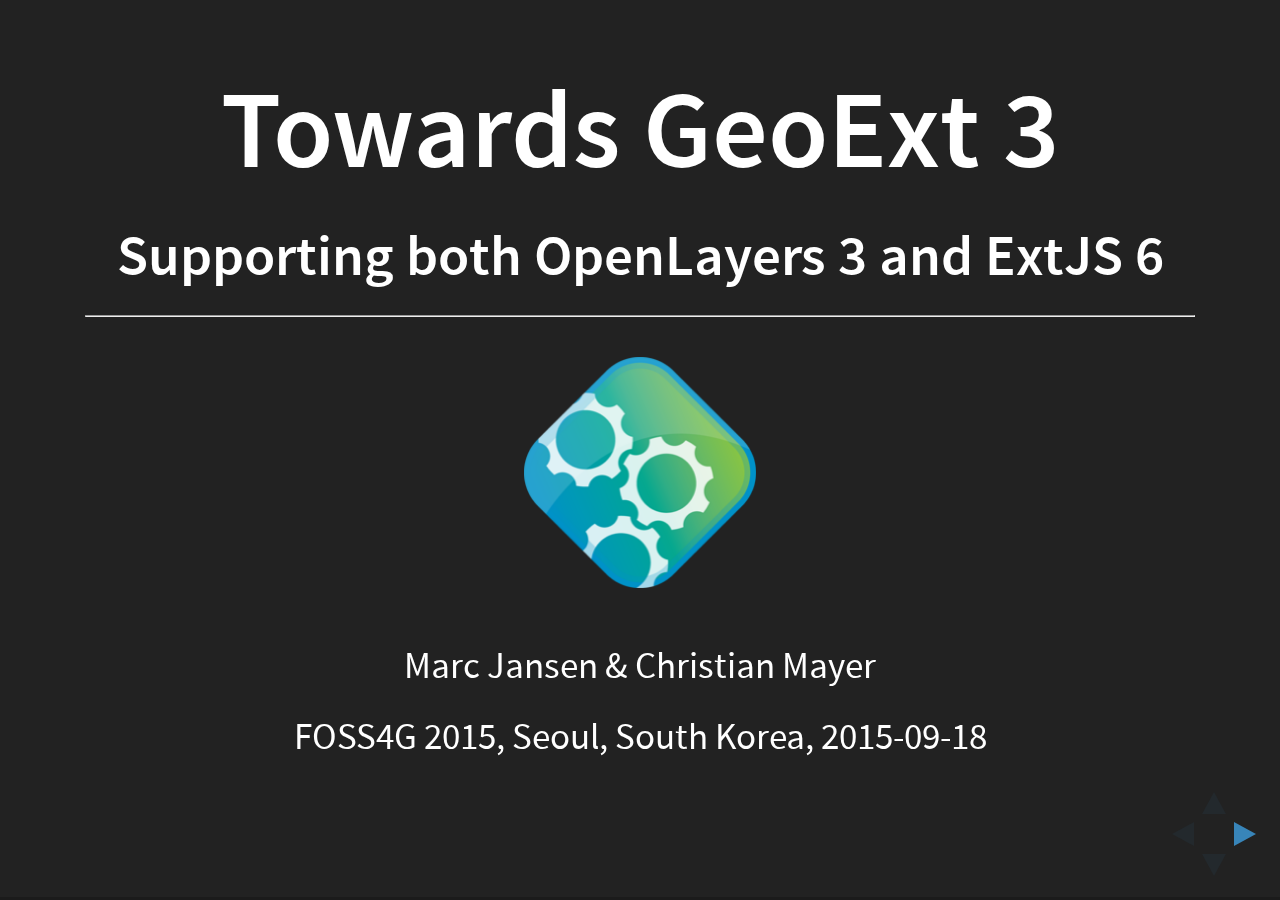
==== Towards-GeoExt-3-Supporting-both-OpenLayers-3-and-ExtJS-6.html @ 8aa74694 "Add major improvements for GeoExt versions" ====
<!doctype html>
<html lang="en">

<head>
	<meta charset="utf-8">

	<title>Towards GeoExt 3 &mdash; Supporting both OpenLayers 3 and ExtJS 6 by M. Jansen &amp; C. Mayer (FOSS4G 2015 Seoul, South Korea)</title>

	<meta name="description" content="Slides of the talk 'Towards GeoExt 3 &mdash; Supporting both OpenLayers 3 and ExtJS 6' from FOSS4G 2015 Seoul, South Korea">
	<meta name="author" content="Marc Jansen">
	<meta name="author" content="Christian Mayer">

	<meta name="apple-mobile-web-app-capable" content="yes" />
	<meta name="apple-mobile-web-app-status-bar-style" content="black-translucent" />

	<meta name="viewport" content="width=device-width, initial-scale=1.0, maximum-scale=1.0, user-scalable=no, minimal-ui">

	<link rel="stylesheet" href="./reveal.js-3.1.0/css/reveal.css">
	<link rel="stylesheet" href="./reveal.js-3.1.0/css/theme/black.css" id="theme">

	<!-- Code syntax highlighting -->
	<link rel="stylesheet" href="./reveal.js-3.1.0/lib/css/zenburn.css">

	<!-- Printing and PDF exports -->
	<script>
	var link = document.createElement( 'link' );
	link.rel = 'stylesheet';
	link.type = 'text/css';
	link.href = window.location.search.match( /print-pdf/gi ) ? './reveal.js-3.1.0/css/print/pdf.css' : './reveal.js-3.1.0/css/print/paper.css';
	document.getElementsByTagName( 'head' )[0].appendChild( link );
	</script>

	<!--[if lt IE 9]>
	<script src="lib/js/html5shiv.js"></script>
	<![endif]-->
	<link rel="stylesheet" href="./resources/custom.css">
</head>

<body>

	<div class="reveal">

		<!-- Any section element inside of this container is displayed as a slide -->
		<div class="slides">
			<section>
				<h1 class="force-natural-case">Towards GeoExt 3</h1>
				<h3 class="force-natural-case">Supporting both OpenLayers 3 and ExtJS 6</h3>
				<hr />
				<img src="./resources/img/gx-logo-plain.png" class="plain" width=200/>
				<p class="small">Marc Jansen &amp; Christian Mayer</p>
				<p class="small">FOSS4G 2015, Seoul, South Korea, 2015-09-18</p>
			</section>

			<section>
				<h2>Outline</h2>
				<ul>
					<li>Intro &amp; Meta</li>
					<li>A short history of GeoExt</li>
					<li>GeoExt 3
						<ul>
							<li>Objectives</li>
							<li>State</li>
							<li>Examples</li>
							<li>Major changes</li>
						</ul>
					</li>
					<li>Outlook</li>
				</ul>
			</section>

			<section id="author-marc-jansen" class="author">
				<h2>Marc Jansen</h2>
				<img src="./resources/img/mj.jpg">
				<img src="./resources/img/openlayers_de_1ed.png" class="plain" style="width: 15%">
				<ul>
					<li>Since 2007 developer &amp, project leader @ terrestris</li>
					<li>Coredeveloper &amp; member of PSC GeoExt</li>
					<li>Coredeveloper  OpenLayers</li>
					<li>Author of a the German "OpenLayers" book</li>
					<li>OSGeo Foundation Charter Member</li>
					<li>♥ OpenSource &amp; GIS / Spatial</li>
				</ul>
			</section>

			<section id="about-company-terrestris">
				<div class="print-wrap" style="height: 500px;">
					<h2 class="force-natural-case">terrestris</h2>
					<div class="split-info">
						<div class="part">
							<img src="./resources/img/terrestris-logo.png" class="plain contrast" width="192"/>
							<br /><br />
							<a class="github" href="https://github.com/terrestris/">@terrestris</a><br />
							<a class="twitter" href="https://twitter.com/terrestrisde/">@terrestrisde</a>
						</div>
						<div class="part">
							<div class="enumeration">
								<ul>
									<li><a href="http://www.terrestris.de/">terrestris.de</a></li>
                                    <li>OpenSource GIS from Bonn, Germany</li>
                                    <li>Development, Projects &amp; Support/Teaching</li>
                                    <li>Consulting, Planning, Implementation &amp; Maintenance</li>
								</ul>
							</div>
						</div>
					</div>
				</div>
			</section>

			<section id="author-christian-mayer" class="author">
				<h2>Christian Mayer</h2>
				<img src="./resources/img/cm.jpg">
				<ul>
					<li>Software developer &amp; architect</li>
					<li>Especially GIS / SDI</li>
					<li>Founder of meggsimum</li>
					<li>Coredeveloper &amp; member of PSC GeoExt</li>
					<li>OSGeo Foundation Charter Member</li>
					<li>Speaker at nat. &amp; intern. conferences</li>
					<li>♥ OpenSource &amp; GIS / Spatial</li>
				</ul>
			<!--
				<div style="width: 30%">
					<img class="plain contrast" alt="meggsimum.de Logo" src="./resources/img/logo-meggsimumde.jpg" style="clear: right;float: left; width: 100%">
				</div>
			-->
			</section>

			<section id="about-company-meggsimum">
				<div class="print-wrap" style="height: 500px;">
					<h2>meggsimum</h2>
					<div class="split-info">
						<div class="part">
							<img src="./resources/img/meggsimum-logo.png" class="plain contrast" width="192"/>
							<br /><br />
							<a class="github" href="https://github.com/chrismayer/">@chrismayer</a><br />
							<a class="twitter" href="https://twitter.com/meggsimum/">@meggsimum</a>
						</div>
						<div class="part">
							<div class="enumeration">
								<ul>
									<li><a href="http://meggsimum.de/">meggsimum.de</a></li>
									<li>Based in Germany</li>
									<li>Services around GIS</li>
									<li>Webmapping Solutions</li>
									<li>Software Planning and Development</li>
									<li>Consulting and Trainings</li>
								</ul>
							</div>
						</div>
					</div>
				</div>
			</section>

<!-- https://twitter.com/bitovi/status/631050069903601664 HOT tweet! -->


			<section id="about-geoext" class="">
				<h2>GeoExt</h2>
				<ul>
					<li>JavaScript framework for sophisticated WebGIS</li>
					<li>Based on OpenLayers and ExtJS</li>
					<li>Extends ExtJS by spatial components</li>
					<li>Rich webmapping interfaces</li>
					<li>&copy; OSGeo</li>
					<li><a href="https://github.com/geoext/geoext/commit/e345b6b4c6f78dc1da27de67672ca425f3074f74" target="_blank">First commit</a> on Mar 25, 2009</li>
				</ul>
			</section>

			<section id="geoext-1.0.x" class="">
				<h2>GeoExt 1.x</h2>
				<ul>
					<li>Based on </li>
					<ul>
						<li>ExtJS 3.x</li>
						<li>OpenLayers 2.x</li>
					</ul>
					<li><a href="http://geoext.org/">geoext.org</a></li>
					<img src="resources/img/geoext-1.png" alt="GeoExt v1.x app screenshot" />
				</ul>
			</section>

			<section id="geoext-2.0.x" class="">
				<h2>GeoExt 2.0.x</h2>
				<ul>
					<li>Based on </li>
					<ul>
						<li>ExtJS 4.x</li>
						<li>OpenLayers 2.x</li>
					</ul>
					<li><a href="https://geoext.github.io/geoext2/">geoext.github.io/geoext2</a></li>
					<img src="resources/img/geoext-2.0.png" alt="GeoExt v2.0.x app screenshot" />
				</ul>
			</section>

			<section id="geoext-2.0.x-improvements" class="">
				<h2>GeoExt 2.0.x</h2>
				<ul>
					<li>Major improvements</li>
					<ul>
						<li>MVC support</li>
						<li>Advanced app theming</li>
						<li>Improved API-Docs</li>
						<li>Compatibility to Sencha's build tools</li>
					</ul>
				</ul>
			</section>

			<section id="geoext-2.1.x" class="">
				<h2>GeoExt 2.1.x</h2>
				<ul>
					<li>Based on </li>
					<ul>
						<li>ExtJS 4.2.x or ExtJS 5.1.x</li>
						<li>OpenLayers 2.x</li>
					</ul>
					<li>Currently in beta stage</li>
					<li><a href="https://geoext.github.io/geoext2/">geoext.github.io/geoext2</a></li>
					<img src="resources/img/geoext-2.1.png" alt="GeoExt v2.1.x app screenshot" />
				</ul>
			</section>

			<section id="geoext-2.1.x-improvements" class="">
				<h2>GeoExt 2.1.x</h2>
				<ul>
					<li>Major improvements</li>
					<ul>
						<li>MVVM support</li>
						<li>Two-way-binding</li>
						<li>Improved mobile / touch support</li>
						<li>Responsive design</li>
					</ul>
				</ul>
			</section>

			<section id="thanks-questions">
				<h4>Thanks!</h4>
				<hr />
				<h1 style="font-size:3.0em">Questions &amp; Remarks?</h1>
				<hr />
				<p class="subtle">
					<a href="#/imprint">Imprint</a>
				</p>
			</section>

			<section id="imprint">
				<h2>Imprint</h2>
				<h4>Authors</h4>
				<div style="width: 45%; float: left;">
					<address style="text-align: left">
						<strong>Marc Jansen</strong><br />
						<span style="font-size: smaller;">
							terrestris GmbH &amp; Co. KG<br />
							P&uuml;tzchens Chaussee 56<br />
							53227 Bonn<br />
							Germany<br />
							<a href="mailto:jansen@terrestris.de">jansen@terrestris.de</a>
						</span>
					</address>
				</div>
				<div style="width: 45%; float: right;">
					<address style="text-align: right">
						<strong>Christian Mayer</strong><br />
						<span style="font-size: smaller;">
							meggsimum.de<br />
							Hauptstraße 165a<br />
							67125 Dannstadt-Schauernheim<br />
							Germany<br />
							<a href="mailto:chris@meggsimum.de">chris@meggsimum.de</a>
						</span>
					</address>
				</div>
				<h4 style="clear:both;">Licence</h4>

				<div>


					<p class="small" id="license">
						The slides of this talk are licensed under <a
						href="http://creativecommons.org/licenses/by-sa/2.0/">CC BY-SA
						<img src="./resources/img/by-sa.png" style="height: 1.2em; margin: 0 0 -0.25em 0.25em" class="plain" />
						</a>
					</p>

					<p class="small">
						<a href="http://marcjansen.github.io/foss4g-2015/Towards-GeoExt-3-Supporting-both-OpenLayers-3-and-ExtJS-6.html">Slides (HTML)</a>,
						<a href="http://marcjansen.github.io/foss4g-2015/Towards-GeoExt-3-Supporting-both-OpenLayers-3-and-ExtJS-6.pdf">Slides (PDF)</a>,
						<a href="https://github.com/marcjansen/foss4g-2015">git repository</a>
					</p>
				</div>
			</section>

		</div>

	</div> <!-- eof div.reveal -->

	<script src="./reveal.js-3.1.0/lib/js/head.min.js"></script>
	<script src="./reveal.js-3.1.0/js/reveal.js"></script>

	<script>

	// Full list of configuration options available at:
	// https://github.com/hakimel/reveal.js#configuration
	Reveal.initialize({
		controls: true,
		progress: true,
		history: true,
		center: true,

		transition: 'slide', // none/fade/slide/convex/concave/zoom

		// Optional reveal.js plugins
		dependencies: [
			{ src: './reveal.js-3.1.0/lib/js/classList.js', condition: function() { return !document.body.classList; } },
			{ src: './reveal.js-3.1.0/plugin/markdown/marked.js', condition: function() { return !!document.querySelector( '[data-markdown]' ); } },
			{ src: './reveal.js-3.1.0/plugin/markdown/markdown.js', condition: function() { return !!document.querySelector( '[data-markdown]' ); } },
			{ src: './reveal.js-3.1.0/plugin/highlight/highlight.js', async: true, condition: function() { return !!document.querySelector( 'pre code' ); }, callback: function() { hljs.initHighlightingOnLoad(); } },
			{ src: './reveal.js-3.1.0/plugin/zoom-js/zoom.js', async: true },
			{ src: './reveal.js-3.1.0/plugin/notes/notes.js', async: true }
		]
	});

	</script>

</body>
</html>
---- reveal.js-3.1.0/css/reveal.css ----
/*!
 * reveal.js
 * http://lab.hakim.se/reveal-js
 * MIT licensed
 *
 * Copyright (C) 2015 Hakim El Hattab, http://hakim.se
 */
/*********************************************
 * RESET STYLES
 *********************************************/
html, body, .reveal div, .reveal span, .reveal applet, .reveal object, .reveal iframe, .reveal h1, .reveal h2, .reveal h3, .reveal h4, .reveal h5, .reveal h6, .reveal p, .reveal blockquote, .reveal pre, .reveal a, .reveal abbr, .reveal acronym, .reveal address, .reveal big, .reveal cite, .reveal code, .reveal del, .reveal dfn, .reveal em, .reveal img, .reveal ins, .reveal kbd, .reveal q, .reveal s, .reveal samp, .reveal small, .reveal strike, .reveal strong, .reveal sub, .reveal sup, .reveal tt, .reveal var, .reveal b, .reveal u, .reveal center, .reveal dl, .reveal dt, .reveal dd, .reveal ol, .reveal ul, .reveal li, .reveal fieldset, .reveal form, .reveal label, .reveal legend, .reveal table, .reveal caption, .reveal tbody, .reveal tfoot, .reveal thead, .reveal tr, .reveal th, .reveal td, .reveal article, .reveal aside, .reveal canvas, .reveal details, .reveal embed, .reveal figure, .reveal figcaption, .reveal footer, .reveal header, .reveal hgroup, .reveal menu, .reveal nav, .reveal output, .reveal ruby, .reveal section, .reveal summary, .reveal time, .reveal mark, .reveal audio, video {
  margin: 0;
  padding: 0;
  border: 0;
  font-size: 100%;
  font: inherit;
  vertical-align: baseline; }

.reveal article, .reveal aside, .reveal details, .reveal figcaption, .reveal figure, .reveal footer, .reveal header, .reveal hgroup, .reveal menu, .reveal nav, .reveal section {
  display: block; }

/*********************************************
 * GLOBAL STYLES
 *********************************************/
html, body {
  width: 100%;
  height: 100%;
  overflow: hidden; }

body {
  position: relative;
  line-height: 1;
  background-color: #fff;
  color: #000; }

/*********************************************
 * VIEW FRAGMENTS
 *********************************************/
.reveal .slides section .fragment {
  opacity: 0;
  visibility: hidden;
  -webkit-transition: all 0.2s ease;
          transition: all 0.2s ease; }
  .reveal .slides section .fragment.visible {
    opacity: 1;
    visibility: visible; }

.reveal .slides section .fragment.grow {
  opacity: 1;
  visibility: visible; }
  .reveal .slides section .fragment.grow.visible {
    -webkit-transform: scale(1.3);
        -ms-transform: scale(1.3);
            transform: scale(1.3); }

.reveal .slides section .fragment.shrink {
  opacity: 1;
  visibility: visible; }
  .reveal .slides section .fragment.shrink.visible {
    -webkit-transform: scale(0.7);
        -ms-transform: scale(0.7);
            transform: scale(0.7); }

.reveal .slides section .fragment.zoom-in {
  -webkit-transform: scale(0.1);
      -ms-transform: scale(0.1);
          transform: scale(0.1); }
  .reveal .slides section .fragment.zoom-in.visible {
    -webkit-transform: none;
        -ms-transform: none;
            transform: none; }

.reveal .slides section .fragment.fade-out {
  opacity: 1;
  visibility: visible; }
  .reveal .slides section .fragment.fade-out.visible {
    opacity: 0;
    visibility: hidden; }

.reveal .slides section .fragment.semi-fade-out {
  opacity: 1;
  visibility: visible; }
  .reveal .slides section .fragment.semi-fade-out.visible {
    opacity: 0.5;
    visibility: visible; }

.reveal .slides section .fragment.strike {
  opacity: 1; }
  .reveal .slides section .fragment.strike.visible {
    text-decoration: line-through; }

.reveal .slides section .fragment.current-visible {
  opacity: 0;
  visibility: hidden; }
  .reveal .slides section .fragment.current-visible.current-fragment {
    opacity: 1;
    visibility: visible; }

.reveal .slides section .fragment.highlight-red, .reveal .slides section .fragment.highlight-current-red, .reveal .slides section .fragment.highlight-green, .reveal .slides section .fragment.highlight-current-green, .reveal .slides section .fragment.highlight-blue, .reveal .slides section .fragment.highlight-current-blue {
  opacity: 1;
  visibility: visible; }

.reveal .slides section .fragment.highlight-red.visible {
  color: #ff2c2d; }

.reveal .slides section .fragment.highlight-green.visible {
  color: #17ff2e; }

.reveal .slides section .fragment.highlight-blue.visible {
  color: #1b91ff; }

.reveal .slides section .fragment.highlight-current-red.current-fragment {
  color: #ff2c2d; }

.reveal .slides section .fragment.highlight-current-green.current-fragment {
  color: #17ff2e; }

.reveal .slides section .fragment.highlight-current-blue.current-fragment {
  color: #1b91ff; }

/*********************************************
 * DEFAULT ELEMENT STYLES
 *********************************************/
/* Fixes issue in Chrome where italic fonts did not appear when printing to PDF */
.reveal:after {
  content: '';
  font-style: italic; }

.reveal iframe {
  z-index: 1; }

/** Prevents layering issues in certain browser/transition combinations */
.reveal a {
  position: relative; }

.reveal .stretch {
  max-width: none;
  max-height: none; }

.reveal pre.stretch code {
  height: 100%;
  max-height: 100%;
  -moz-box-sizing: border-box;
       box-sizing: border-box; }

/*********************************************
 * CONTROLS
 *********************************************/
.reveal .controls {
  display: none;
  position: fixed;
  width: 110px;
  height: 110px;
  z-index: 30;
  right: 10px;
  bottom: 10px;
  -webkit-user-select: none; }

.reveal .controls div {
  position: absolute;
  opacity: 0.05;
  width: 0;
  height: 0;
  border: 12px solid transparent;
  -webkit-transform: scale(0.9999);
      -ms-transform: scale(0.9999);
          transform: scale(0.9999);
  -webkit-transition: all 0.2s ease;
          transition: all 0.2s ease;
  -webkit-tap-highlight-color: rgba(0, 0, 0, 0); }

.reveal .controls div.enabled {
  opacity: 0.7;
  cursor: pointer; }

.reveal .controls div.enabled:active {
  margin-top: 1px; }

.reveal .controls div.navigate-left {
  top: 42px;
  border-right-width: 22px;
  border-right-color: #000; }

.reveal .controls div.navigate-left.fragmented {
  opacity: 0.3; }

.reveal .controls div.navigate-right {
  left: 74px;
  top: 42px;
  border-left-width: 22px;
  border-left-color: #000; }

.reveal .controls div.navigate-right.fragmented {
  opacity: 0.3; }

.reveal .controls div.navigate-up {
  left: 42px;
  border-bottom-width: 22px;
  border-bottom-color: #000; }

.reveal .controls div.navigate-up.fragmented {
  opacity: 0.3; }

.reveal .controls div.navigate-down {
  left: 42px;
  top: 74px;
  border-top-width: 22px;
  border-top-color: #000; }

.reveal .controls div.navigate-down.fragmented {
  opacity: 0.3; }

/*********************************************
 * PROGRESS BAR
 *********************************************/
.reveal .progress {
  position: fixed;
  display: none;
  height: 3px;
  width: 100%;
  bottom: 0;
  left: 0;
  z-index: 10;
  background-color: rgba(0, 0, 0, 0.2); }

.reveal .progress:after {
  content: '';
  display: block;
  position: absolute;
  height: 20px;
  width: 100%;
  top: -20px; }

.reveal .progress span {
  display: block;
  height: 100%;
  width: 0px;
  background-color: #000;
  -webkit-transition: width 800ms cubic-bezier(0.26, 0.86, 0.44, 0.985);
          transition: width 800ms cubic-bezier(0.26, 0.86, 0.44, 0.985); }

/*********************************************
 * SLIDE NUMBER
 *********************************************/
.reveal .slide-number {
  position: fixed;
  display: block;
  right: 15px;
  bottom: 15px;
  opacity: 0.5;
  z-index: 31;
  font-size: 12px; }

/*********************************************
 * SLIDES
 *********************************************/
.reveal {
  position: relative;
  width: 100%;
  height: 100%;
  overflow: hidden;
  -ms-touch-action: none;
      touch-action: none; }

.reveal .slides {
  position: absolute;
  width: 100%;
  height: 100%;
  top: 0;
  right: 0;
  bottom: 0;
  left: 0;
  margin: auto;
  overflow: visible;
  z-index: 1;
  text-align: center;
  -webkit-perspective: 600px;
          perspective: 600px;
  -webkit-perspective-origin: 50% 40%;
          perspective-origin: 50% 40%; }

.reveal .slides > section {
  -ms-perspective: 600px; }

.reveal .slides > section, .reveal .slides > section > section {
  display: none;
  position: absolute;
  width: 100%;
  padding: 20px 0px;
  z-index: 10;
  -webkit-transform-style: preserve-3d;
          transform-style: preserve-3d;
  -webkit-transition: -webkit-transform-origin 800ms cubic-bezier(0.26, 0.86, 0.44, 0.985), -webkit-transform 800ms cubic-bezier(0.26, 0.86, 0.44, 0.985), visibility 800ms cubic-bezier(0.26, 0.86, 0.44, 0.985), opacity 800ms cubic-bezier(0.26, 0.86, 0.44, 0.985);
          transition: -ms-transform-origin 800ms cubic-bezier(0.26, 0.86, 0.44, 0.985), transform 800ms cubic-bezier(0.26, 0.86, 0.44, 0.985), visibility 800ms cubic-bezier(0.26, 0.86, 0.44, 0.985), opacity 800ms cubic-bezier(0.26, 0.86, 0.44, 0.985);
          transition: transform-origin 800ms cubic-bezier(0.26, 0.86, 0.44, 0.985), transform 800ms cubic-bezier(0.26, 0.86, 0.44, 0.985), visibility 800ms cubic-bezier(0.26, 0.86, 0.44, 0.985), opacity 800ms cubic-bezier(0.26, 0.86, 0.44, 0.985); }

/* Global transition speed settings */
.reveal[data-transition-speed="fast"] .slides section {
  -webkit-transition-duration: 400ms;
          transition-duration: 400ms; }

.reveal[data-transition-speed="slow"] .slides section {
  -webkit-transition-duration: 1200ms;
          transition-duration: 1200ms; }

/* Slide-specific transition speed overrides */
.reveal .slides section[data-transition-speed="fast"] {
  -webkit-transition-duration: 400ms;
          transition-duration: 400ms; }

.reveal .slides section[data-transition-speed="slow"] {
  -webkit-transition-duration: 1200ms;
          transition-duration: 1200ms; }

.reveal .slides > section.stack {
  padding-top: 0;
  padding-bottom: 0; }

.reveal .slides > section.present, .reveal .slides > section > section.present {
  display: block;
  z-index: 11;
  opacity: 1; }

.reveal.center, .reveal.center .slides, .reveal.center .slides section {
  min-height: 0 !important; }

/* Don't allow interaction with invisible slides */
.reveal .slides > section.future, .reveal .slides > section > section.future, .reveal .slides > section.past, .reveal .slides > section > section.past {
  pointer-events: none; }

.reveal.overview .slides > section, .reveal.overview .slides > section > section {
  pointer-events: auto; }

.reveal .slides > section.past, .reveal .slides > section.future, .reveal .slides > section > section.past, .reveal .slides > section > section.future {
  opacity: 0; }

/*********************************************
 * Mixins for readability of transitions
 *********************************************/
/*********************************************
 * SLIDE TRANSITION
 * Aliased 'linear' for backwards compatibility
 *********************************************/
.reveal.slide section {
  -webkit-backface-visibility: hidden;
          backface-visibility: hidden; }

.reveal .slides > section[data-transition=slide].past, .reveal .slides > section[data-transition~=slide-out].past, .reveal.slide .slides > section:not([data-transition]).past {
  -webkit-transform: translate(-150%, 0);
      -ms-transform: translate(-150%, 0);
          transform: translate(-150%, 0); }

.reveal .slides > section[data-transition=slide].future, .reveal .slides > section[data-transition~=slide-in].future, .reveal.slide .slides > section:not([data-transition]).future {
  -webkit-transform: translate(150%, 0);
      -ms-transform: translate(150%, 0);
          transform: translate(150%, 0); }

.reveal .slides > section > section[data-transition=slide].past, .reveal .slides > section > section[data-transition~=slide-out].past, .reveal.slide .slides > section > section:not([data-transition]).past {
  -webkit-transform: translate(0, -150%);
      -ms-transform: translate(0, -150%);
          transform: translate(0, -150%); }

.reveal .slides > section > section[data-transition=slide].future, .reveal .slides > section > section[data-transition~=slide-in].future, .reveal.slide .slides > section > section:not([data-transition]).future {
  -webkit-transform: translate(0, 150%);
      -ms-transform: translate(0, 150%);
          transform: translate(0, 150%); }

.reveal.linear section {
  -webkit-backface-visibility: hidden;
          backface-visibility: hidden; }

.reveal .slides > section[data-transition=linear].past, .reveal .slides > section[data-transition~=linear-out].past, .reveal.linear .slides > section:not([data-transition]).past {
  -webkit-transform: translate(-150%, 0);
      -ms-transform: translate(-150%, 0);
          transform: translate(-150%, 0); }

.reveal .slides > section[data-transition=linear].future, .reveal .slides > section[data-transition~=linear-in].future, .reveal.linear .slides > section:not([data-transition]).future {
  -webkit-transform: translate(150%, 0);
      -ms-transform: translate(150%, 0);
          transform: translate(150%, 0); }

.reveal .slides > section > section[data-transition=linear].past, .reveal .slides > section > section[data-transition~=linear-out].past, .reveal.linear .slides > section > section:not([data-transition]).past {
  -webkit-transform: translate(0, -150%);
      -ms-transform: translate(0, -150%);
          transform: translate(0, -150%); }

.reveal .slides > section > section[data-transition=linear].future, .reveal .slides > section > section[data-transition~=linear-in].future, .reveal.linear .slides > section > section:not([data-transition]).future {
  -webkit-transform: translate(0, 150%);
      -ms-transform: translate(0, 150%);
          transform: translate(0, 150%); }

/*********************************************
 * CONVEX TRANSITION
 * Aliased 'default' for backwards compatibility
 *********************************************/
.reveal .slides > section[data-transition=default].past, .reveal .slides > section[data-transition~=default-out].past, .reveal.default .slides > section:not([data-transition]).past {
  -webkit-transform: translate3d(-100%, 0, 0) rotateY(-90deg) translate3d(-100%, 0, 0);
          transform: translate3d(-100%, 0, 0) rotateY(-90deg) translate3d(-100%, 0, 0); }

.reveal .slides > section[data-transition=default].future, .reveal .slides > section[data-transition~=default-in].future, .reveal.default .slides > section:not([data-transition]).future {
  -webkit-transform: translate3d(100%, 0, 0) rotateY(90deg) translate3d(100%, 0, 0);
          transform: translate3d(100%, 0, 0) rotateY(90deg) translate3d(100%, 0, 0); }

.reveal .slides > section > section[data-transition=default].past, .reveal .slides > section > section[data-transition~=default-out].past, .reveal.default .slides > section > section:not([data-transition]).past {
  -webkit-transform: translate3d(0, -300px, 0) rotateX(70deg) translate3d(0, -300px, 0);
          transform: translate3d(0, -300px, 0) rotateX(70deg) translate3d(0, -300px, 0); }

.reveal .slides > section > section[data-transition=default].future, .reveal .slides > section > section[data-transition~=default-in].future, .reveal.default .slides > section > section:not([data-transition]).future {
  -webkit-transform: translate3d(0, 300px, 0) rotateX(-70deg) translate3d(0, 300px, 0);
          transform: translate3d(0, 300px, 0) rotateX(-70deg) translate3d(0, 300px, 0); }

.reveal .slides > section[data-transition=convex].past, .reveal .slides > section[data-transition~=convex-out].past, .reveal.convex .slides > section:not([data-transition]).past {
  -webkit-transform: translate3d(-100%, 0, 0) rotateY(-90deg) translate3d(-100%, 0, 0);
          transform: translate3d(-100%, 0, 0) rotateY(-90deg) translate3d(-100%, 0, 0); }

.reveal .slides > section[data-transition=convex].future, .reveal .slides > section[data-transition~=convex-in].future, .reveal.convex .slides > section:not([data-transition]).future {
  -webkit-transform: translate3d(100%, 0, 0) rotateY(90deg) translate3d(100%, 0, 0);
          transform: translate3d(100%, 0, 0) rotateY(90deg) translate3d(100%, 0, 0); }

.reveal .slides > section > section[data-transition=convex].past, .reveal .slides > section > section[data-transition~=convex-out].past, .reveal.convex .slides > section > section:not([data-transition]).past {
  -webkit-transform: translate3d(0, -300px, 0) rotateX(70deg) translate3d(0, -300px, 0);
          transform: translate3d(0, -300px, 0) rotateX(70deg) translate3d(0, -300px, 0); }

.reveal .slides > section > section[data-transition=convex].future, .reveal .slides > section > section[data-transition~=convex-in].future, .reveal.convex .slides > section > section:not([data-transition]).future {
  -webkit-transform: translate3d(0, 300px, 0) rotateX(-70deg) translate3d(0, 300px, 0);
          transform: translate3d(0, 300px, 0) rotateX(-70deg) translate3d(0, 300px, 0); }

/*********************************************
 * CONCAVE TRANSITION
 *********************************************/
.reveal .slides > section[data-transition=concave].past, .reveal .slides > section[data-transition~=concave-out].past, .reveal.concave .slides > section:not([data-transition]).past {
  -webkit-transform: translate3d(-100%, 0, 0) rotateY(90deg) translate3d(-100%, 0, 0);
          transform: translate3d(-100%, 0, 0) rotateY(90deg) translate3d(-100%, 0, 0); }

.reveal .slides > section[data-transition=concave].future, .reveal .slides > section[data-transition~=concave-in].future, .reveal.concave .slides > section:not([data-transition]).future {
  -webkit-transform: translate3d(100%, 0, 0) rotateY(-90deg) translate3d(100%, 0, 0);
          transform: translate3d(100%, 0, 0) rotateY(-90deg) translate3d(100%, 0, 0); }

.reveal .slides > section > section[data-transition=concave].past, .reveal .slides > section > section[data-transition~=concave-out].past, .reveal.concave .slides > section > section:not([data-transition]).past {
  -webkit-transform: translate3d(0, -80%, 0) rotateX(-70deg) translate3d(0, -80%, 0);
          transform: translate3d(0, -80%, 0) rotateX(-70deg) translate3d(0, -80%, 0); }

.reveal .slides > section > section[data-transition=concave].future, .reveal .slides > section > section[data-transition~=concave-in].future, .reveal.concave .slides > section > section:not([data-transition]).future {
  -webkit-transform: translate3d(0, 80%, 0) rotateX(70deg) translate3d(0, 80%, 0);
          transform: translate3d(0, 80%, 0) rotateX(70deg) translate3d(0, 80%, 0); }

/*********************************************
 * ZOOM TRANSITION
 *********************************************/
.reveal .slides > section[data-transition=zoom], .reveal.zoom .slides > section:not([data-transition]) {
  -webkit-transition-timing-function: ease;
          transition-timing-function: ease; }

.reveal .slides > section[data-transition=zoom].past, .reveal .slides > section[data-transition~=zoom-out].past, .reveal.zoom .slides > section:not([data-transition]).past {
  visibility: hidden;
  -webkit-transform: scale(16);
      -ms-transform: scale(16);
          transform: scale(16); }

.reveal .slides > section[data-transition=zoom].future, .reveal .slides > section[data-transition~=zoom-in].future, .reveal.zoom .slides > section:not([data-transition]).future {
  visibility: hidden;
  -webkit-transform: scale(0.2);
      -ms-transform: scale(0.2);
          transform: scale(0.2); }

.reveal .slides > section > section[data-transition=zoom].past, .reveal .slides > section > section[data-transition~=zoom-out].past, .reveal.zoom .slides > section > section:not([data-transition]).past {
  -webkit-transform: translate(0, -150%);
      -ms-transform: translate(0, -150%);
          transform: translate(0, -150%); }

.reveal .slides > section > section[data-transition=zoom].future, .reveal .slides > section > section[data-transition~=zoom-in].future, .reveal.zoom .slides > section > section:not([data-transition]).future {
  -webkit-transform: translate(0, 150%);
      -ms-transform: translate(0, 150%);
          transform: translate(0, 150%); }

/*********************************************
 * CUBE TRANSITION
 *********************************************/
.reveal.cube .slides {
  -webkit-perspective: 1300px;
          perspective: 1300px; }

.reveal.cube .slides section {
  padding: 30px;
  min-height: 700px;
  -webkit-backface-visibility: hidden;
          backface-visibility: hidden;
  -moz-box-sizing: border-box;
       box-sizing: border-box; }

.reveal.center.cube .slides section {
  min-height: 0; }

.reveal.cube .slides section:not(.stack):before {
  content: '';
  position: absolute;
  display: block;
  width: 100%;
  height: 100%;
  left: 0;
  top: 0;
  background: rgba(0, 0, 0, 0.1);
  border-radius: 4px;
  -webkit-transform: translateZ(-20px);
          transform: translateZ(-20px); }

.reveal.cube .slides section:not(.stack):after {
  content: '';
  position: absolute;
  display: block;
  width: 90%;
  height: 30px;
  left: 5%;
  bottom: 0;
  background: none;
  z-index: 1;
  border-radius: 4px;
  box-shadow: 0px 95px 25px rgba(0, 0, 0, 0.2);
  -webkit-transform: translateZ(-90px) rotateX(65deg);
          transform: translateZ(-90px) rotateX(65deg); }

.reveal.cube .slides > section.stack {
  padding: 0;
  background: none; }

.reveal.cube .slides > section.past {
  -webkit-transform-origin: 100% 0%;
      -ms-transform-origin: 100% 0%;
          transform-origin: 100% 0%;
  -webkit-transform: translate3d(-100%, 0, 0) rotateY(-90deg);
          transform: translate3d(-100%, 0, 0) rotateY(-90deg); }

.reveal.cube .slides > section.future {
  -webkit-transform-origin: 0% 0%;
      -ms-transform-origin: 0% 0%;
          transform-origin: 0% 0%;
  -webkit-transform: translate3d(100%, 0, 0) rotateY(90deg);
          transform: translate3d(100%, 0, 0) rotateY(90deg); }

.reveal.cube .slides > section > section.past {
  -webkit-transform-origin: 0% 100%;
      -ms-transform-origin: 0% 100%;
          transform-origin: 0% 100%;
  -webkit-transform: translate3d(0, -100%, 0) rotateX(90deg);
          transform: translate3d(0, -100%, 0) rotateX(90deg); }

.reveal.cube .slides > section > section.future {
  -webkit-transform-origin: 0% 0%;
      -ms-transform-origin: 0% 0%;
          transform-origin: 0% 0%;
  -webkit-transform: translate3d(0, 100%, 0) rotateX(-90deg);
          transform: translate3d(0, 100%, 0) rotateX(-90deg); }

/*********************************************
 * PAGE TRANSITION
 *********************************************/
.reveal.page .slides {
  -webkit-perspective-origin: 0% 50%;
          perspective-origin: 0% 50%;
  -webkit-perspective: 3000px;
          perspective: 3000px; }

.reveal.page .slides section {
  padding: 30px;
  min-height: 700px;
  -moz-box-sizing: border-box;
       box-sizing: border-box; }

.reveal.page .slides section.past {
  z-index: 12; }

.reveal.page .slides section:not(.stack):before {
  content: '';
  position: absolute;
  display: block;
  width: 100%;
  height: 100%;
  left: 0;
  top: 0;
  background: rgba(0, 0, 0, 0.1);
  -webkit-transform: translateZ(-20px);
          transform: translateZ(-20px); }

.reveal.page .slides section:not(.stack):after {
  content: '';
  position: absolute;
  display: block;
  width: 90%;
  height: 30px;
  left: 5%;
  bottom: 0;
  background: none;
  z-index: 1;
  border-radius: 4px;
  box-shadow: 0px 95px 25px rgba(0, 0, 0, 0.2);
  -webkit-transform: translateZ(-90px) rotateX(65deg); }

.reveal.page .slides > section.stack {
  padding: 0;
  background: none; }

.reveal.page .slides > section.past {
  -webkit-transform-origin: 0% 0%;
      -ms-transform-origin: 0% 0%;
          transform-origin: 0% 0%;
  -webkit-transform: translate3d(-40%, 0, 0) rotateY(-80deg);
          transform: translate3d(-40%, 0, 0) rotateY(-80deg); }

.reveal.page .slides > section.future {
  -webkit-transform-origin: 100% 0%;
      -ms-transform-origin: 100% 0%;
          transform-origin: 100% 0%;
  -webkit-transform: translate3d(0, 0, 0);
          transform: translate3d(0, 0, 0); }

.reveal.page .slides > section > section.past {
  -webkit-transform-origin: 0% 0%;
      -ms-transform-origin: 0% 0%;
          transform-origin: 0% 0%;
  -webkit-transform: translate3d(0, -40%, 0) rotateX(80deg);
          transform: translate3d(0, -40%, 0) rotateX(80deg); }

.reveal.page .slides > section > section.future {
  -webkit-transform-origin: 0% 100%;
      -ms-transform-origin: 0% 100%;
          transform-origin: 0% 100%;
  -webkit-transform: translate3d(0, 0, 0);
          transform: translate3d(0, 0, 0); }

/*********************************************
 * FADE TRANSITION
 *********************************************/
.reveal .slides section[data-transition=fade], .reveal.fade .slides section:not([data-transition]), .reveal.fade .slides > section > section:not([data-transition]) {
  -webkit-transform: none;
      -ms-transform: none;
          transform: none;
  -webkit-transition: opacity 0.5s;
          transition: opacity 0.5s; }

.reveal.fade.overview .slides section, .reveal.fade.overview .slides > section > section {
  -webkit-transition: none;
          transition: none; }

/*********************************************
 * NO TRANSITION
 *********************************************/
.reveal .slides > section[data-transition=none], .reveal.none .slides > section:not([data-transition]) {
  -webkit-transform: none;
      -ms-transform: none;
          transform: none;
  -webkit-transition: none;
          transition: none; }

/*********************************************
 * PAUSED MODE
 *********************************************/
.reveal .pause-overlay {
  position: absolute;
  top: 0;
  left: 0;
  width: 100%;
  height: 100%;
  background: black;
  visibility: hidden;
  opacity: 0;
  z-index: 100;
  -webkit-transition: all 1s ease;
          transition: all 1s ease; }

.reveal.paused .pause-overlay {
  visibility: visible;
  opacity: 1; }

/*********************************************
 * FALLBACK
 *********************************************/
.no-transforms {
  overflow-y: auto; }

.no-transforms .reveal .slides {
  position: relative;
  width: 80%;
  height: auto !important;
  top: 0;
  left: 50%;
  margin: 0;
  text-align: center; }

.no-transforms .reveal .controls, .no-transforms .reveal .progress {
  display: none !important; }

.no-transforms .reveal .slides section {
  display: block !important;
  opacity: 1 !important;
  position: relative !important;
  height: auto;
  min-height: 0;
  top: 0;
  left: -50%;
  margin: 70px 0;
  -webkit-transform: none;
      -ms-transform: none;
          transform: none; }

.no-transforms .reveal .slides section section {
  left: 0; }

.reveal .no-transition, .reveal .no-transition * {
  -webkit-transition: none !important;
          transition: none !important; }

/*********************************************
 * PER-SLIDE BACKGROUNDS
 *********************************************/
.reveal .backgrounds {
  position: absolute;
  width: 100%;
  height: 100%;
  top: 0;
  left: 0;
  -webkit-perspective: 600px;
          perspective: 600px; }

.reveal .slide-background {
  display: none;
  position: absolute;
  width: 100%;
  height: 100%;
  opacity: 0;
  visibility: hidden;
  background-color: rgba(0, 0, 0, 0);
  background-position: 50% 50%;
  background-repeat: no-repeat;
  background-size: cover;
  -webkit-transition: all 800ms cubic-bezier(0.26, 0.86, 0.44, 0.985);
          transition: all 800ms cubic-bezier(0.26, 0.86, 0.44, 0.985); }

.reveal .slide-background.stack {
  display: block; }

.reveal .slide-background.present {
  opacity: 1;
  visibility: visible; }

.print-pdf .reveal .slide-background {
  opacity: 1 !important;
  visibility: visible !important; }

/* Video backgrounds */
.reveal .slide-background video {
  position: absolute;
  width: 100%;
  height: 100%;
  max-width: none;
  max-height: none;
  top: 0;
  left: 0; }

/* Immediate transition style */
.reveal[data-background-transition=none] > .backgrounds .slide-background, .reveal > .backgrounds .slide-background[data-background-transition=none] {
  -webkit-transition: none;
          transition: none; }

/* Slide */
.reveal[data-background-transition=slide] > .backgrounds .slide-background, .reveal > .backgrounds .slide-background[data-background-transition=slide] {
  opacity: 1;
  -webkit-backface-visibility: hidden;
          backface-visibility: hidden; }

.reveal[data-background-transition=slide] > .backgrounds .slide-background.past, .reveal > .backgrounds .slide-background.past[data-background-transition=slide] {
  -webkit-transform: translate(-100%, 0);
      -ms-transform: translate(-100%, 0);
          transform: translate(-100%, 0); }

.reveal[data-background-transition=slide] > .backgrounds .slide-background.future, .reveal > .backgrounds .slide-background.future[data-background-transition=slide] {
  -webkit-transform: translate(100%, 0);
      -ms-transform: translate(100%, 0);
          transform: translate(100%, 0); }

.reveal[data-background-transition=slide] > .backgrounds .slide-background > .slide-background.past, .reveal > .backgrounds .slide-background > .slide-background.past[data-background-transition=slide] {
  -webkit-transform: translate(0, -100%);
      -ms-transform: translate(0, -100%);
          transform: translate(0, -100%); }

.reveal[data-background-transition=slide] > .backgrounds .slide-background > .slide-background.future, .reveal > .backgrounds .slide-background > .slide-background.future[data-background-transition=slide] {
  -webkit-transform: translate(0, 100%);
      -ms-transform: translate(0, 100%);
          transform: translate(0, 100%); }

/* Convex */
.reveal[data-background-transition=convex] > .backgrounds .slide-background.past, .reveal > .backgrounds .slide-background.past[data-background-transition=convex] {
  opacity: 0;
  -webkit-transform: translate3d(-100%, 0, 0) rotateY(-90deg) translate3d(-100%, 0, 0);
          transform: translate3d(-100%, 0, 0) rotateY(-90deg) translate3d(-100%, 0, 0); }

.reveal[data-background-transition=convex] > .backgrounds .slide-background.future, .reveal > .backgrounds .slide-background.future[data-background-transition=convex] {
  opacity: 0;
  -webkit-transform: translate3d(100%, 0, 0) rotateY(90deg) translate3d(100%, 0, 0);
          transform: translate3d(100%, 0, 0) rotateY(90deg) translate3d(100%, 0, 0); }

.reveal[data-background-transition=convex] > .backgrounds .slide-background > .slide-background.past, .reveal > .backgrounds .slide-background > .slide-background.past[data-background-transition=convex] {
  opacity: 0;
  -webkit-transform: translate3d(0, -100%, 0) rotateX(90deg) translate3d(0, -100%, 0);
          transform: translate3d(0, -100%, 0) rotateX(90deg) translate3d(0, -100%, 0); }

.reveal[data-background-transition=convex] > .backgrounds .slide-background > .slide-background.future, .reveal > .backgrounds .slide-background > .slide-background.future[data-background-transition=convex] {
  opacity: 0;
  -webkit-transform: translate3d(0, 100%, 0) rotateX(-90deg) translate3d(0, 100%, 0);
          transform: translate3d(0, 100%, 0) rotateX(-90deg) translate3d(0, 100%, 0); }

/* Concave */
.reveal[data-background-transition=concave] > .backgrounds .slide-background.past, .reveal > .backgrounds .slide-background.past[data-background-transition=concave] {
  opacity: 0;
  -webkit-transform: translate3d(-100%, 0, 0) rotateY(90deg) translate3d(-100%, 0, 0);
          transform: translate3d(-100%, 0, 0) rotateY(90deg) translate3d(-100%, 0, 0); }

.reveal[data-background-transition=concave] > .backgrounds .slide-background.future, .reveal > .backgrounds .slide-background.future[data-background-transition=concave] {
  opacity: 0;
  -webkit-transform: translate3d(100%, 0, 0) rotateY(-90deg) translate3d(100%, 0, 0);
          transform: translate3d(100%, 0, 0) rotateY(-90deg) translate3d(100%, 0, 0); }

.reveal[data-background-transition=concave] > .backgrounds .slide-background > .slide-background.past, .reveal > .backgrounds .slide-background > .slide-background.past[data-background-transition=concave] {
  opacity: 0;
  -webkit-transform: translate3d(0, -100%, 0) rotateX(-90deg) translate3d(0, -100%, 0);
          transform: translate3d(0, -100%, 0) rotateX(-90deg) translate3d(0, -100%, 0); }

.reveal[data-background-transition=concave] > .backgrounds .slide-background > .slide-background.future, .reveal > .backgrounds .slide-background > .slide-background.future[data-background-transition=concave] {
  opacity: 0;
  -webkit-transform: translate3d(0, 100%, 0) rotateX(90deg) translate3d(0, 100%, 0);
          transform: translate3d(0, 100%, 0) rotateX(90deg) translate3d(0, 100%, 0); }

/* Zoom */
.reveal[data-background-transition=zoom] > .backgrounds .slide-background, .reveal > .backgrounds .slide-background[data-background-transition=zoom] {
  -webkit-transition-timing-function: ease;
          transition-timing-function: ease; }

.reveal[data-background-transition=zoom] > .backgrounds .slide-background.past, .reveal > .backgrounds .slide-background.past[data-background-transition=zoom] {
  opacity: 0;
  visibility: hidden;
  -webkit-transform: scale(16);
      -ms-transform: scale(16);
          transform: scale(16); }

.reveal[data-background-transition=zoom] > .backgrounds .slide-background.future, .reveal > .backgrounds .slide-background.future[data-background-transition=zoom] {
  opacity: 0;
  visibility: hidden;
  -webkit-transform: scale(0.2);
      -ms-transform: scale(0.2);
          transform: scale(0.2); }

.reveal[data-background-transition=zoom] > .backgrounds .slide-background > .slide-background.past, .reveal > .backgrounds .slide-background > .slide-background.past[data-background-transition=zoom] {
  opacity: 0;
  visibility: hidden;
  -webkit-transform: scale(16);
      -ms-transform: scale(16);
          transform: scale(16); }

.reveal[data-background-transition=zoom] > .backgrounds .slide-background > .slide-background.future, .reveal > .backgrounds .slide-background > .slide-background.future[data-background-transition=zoom] {
  opacity: 0;
  visibility: hidden;
  -webkit-transform: scale(0.2);
      -ms-transform: scale(0.2);
          transform: scale(0.2); }

/* Global transition speed settings */
.reveal[data-transition-speed="fast"] > .backgrounds .slide-background {
  -webkit-transition-duration: 400ms;
          transition-duration: 400ms; }

.reveal[data-transition-speed="slow"] > .backgrounds .slide-background {
  -webkit-transition-duration: 1200ms;
          transition-duration: 1200ms; }

/*********************************************
 * OVERVIEW
 *********************************************/
.reveal.overview {
  -webkit-perspective-origin: 50% 50%;
          perspective-origin: 50% 50%;
  -webkit-perspective: 700px;
          perspective: 700px; }
  .reveal.overview .slides section {
    height: 700px;
    opacity: 1 !important;
    overflow: hidden;
    visibility: visible !important;
    cursor: pointer;
    -moz-box-sizing: border-box;
         box-sizing: border-box; }
  .reveal.overview .slides section:hover, .reveal.overview .slides section.present {
    outline: 10px solid rgba(150, 150, 150, 0.4);
    outline-offset: 10px; }
  .reveal.overview .slides section .fragment {
    opacity: 1;
    -webkit-transition: none;
            transition: none; }
  .reveal.overview .slides section:after, .reveal.overview .slides section:before {
    display: none !important; }
  .reveal.overview .slides > section.stack {
    padding: 0;
    top: 0 !important;
    background: none;
    outline: none;
    overflow: visible; }
  .reveal.overview .backgrounds {
    -webkit-perspective: inherit;
            perspective: inherit; }
  .reveal.overview .backgrounds .slide-background {
    opacity: 1;
    visibility: visible;
    outline: 10px solid rgba(150, 150, 150, 0.1);
    outline-offset: 10px; }

.reveal.overview .slides section, .reveal.overview-deactivating .slides section {
  -webkit-transition: none;
          transition: none; }

.reveal.overview .backgrounds .slide-background, .reveal.overview-deactivating .backgrounds .slide-background {
  -webkit-transition: none;
          transition: none; }

.reveal.overview-animated .slides {
  -webkit-transition: -webkit-transform 0.4s ease;
          transition: transform 0.4s ease; }

/*********************************************
 * RTL SUPPORT
 *********************************************/
.reveal.rtl .slides, .reveal.rtl .slides h1, .reveal.rtl .slides h2, .reveal.rtl .slides h3, .reveal.rtl .slides h4, .reveal.rtl .slides h5, .reveal.rtl .slides h6 {
  direction: rtl;
  font-family: sans-serif; }

.reveal.rtl pre, .reveal.rtl code {
  direction: ltr; }

.reveal.rtl ol, .reveal.rtl ul {
  text-align: right; }

.reveal.rtl .progress span {
  float: right; }

/*********************************************
 * PARALLAX BACKGROUND
 *********************************************/
.reveal.has-parallax-background .backgrounds {
  -webkit-transition: all 0.8s ease;
          transition: all 0.8s ease; }

/* Global transition speed settings */
.reveal.has-parallax-background[data-transition-speed="fast"] .backgrounds {
  -webkit-transition-duration: 400ms;
          transition-duration: 400ms; }

.reveal.has-parallax-background[data-transition-speed="slow"] .backgrounds {
  -webkit-transition-duration: 1200ms;
          transition-duration: 1200ms; }

/*********************************************
 * LINK PREVIEW OVERLAY
 *********************************************/
.reveal .overlay {
  position: absolute;
  top: 0;
  left: 0;
  width: 100%;
  height: 100%;
  z-index: 1000;
  background: rgba(0, 0, 0, 0.9);
  opacity: 0;
  visibility: hidden;
  -webkit-transition: all 0.3s ease;
          transition: all 0.3s ease; }

.reveal .overlay.visible {
  opacity: 1;
  visibility: visible; }

.reveal .overlay .spinner {
  position: absolute;
  display: block;
  top: 50%;
  left: 50%;
  width: 32px;
  height: 32px;
  margin: -16px 0 0 -16px;
  z-index: 10;
  background-image: url([data-uri]%2F%2F%2F6%2Bvr8nJybW1tcDAwOjo6Nvb26ioqKOjo7Ozs%2FLy8vz8%2FAAAAAAAAAAAACH%2FC05FVFNDQVBFMi4wAwEAAAAh%2FhpDcmVhdGVkIHdpdGggYWpheGxvYWQuaW5mbwAh%[base64]%2FV%2FnmOM82XiHRLYKhKP1oZmADdEAAAh%2BQQJCgAAACwAAAAAIAAgAAAE6hDISWlZpOrNp1lGNRSdRpDUolIGw5RUYhhHukqFu8DsrEyqnWThGvAmhVlteBvojpTDDBUEIFwMFBRAmBkSgOrBFZogCASwBDEY%2FCZSg7GSE0gSCjQBMVG023xWBhklAnoEdhQEfyNqMIcKjhRsjEdnezB%2BA4k8gTwJhFuiW4dokXiloUepBAp5qaKpp6%2BHo7aWW54wl7obvEe0kRuoplCGepwSx2jJvqHEmGt6whJpGpfJCHmOoNHKaHx61WiSR92E4lbFoq%2BB6QDtuetcaBPnW6%2BO7wDHpIiK9SaVK5GgV543tzjgGcghAgAh%[base64]%2B%2BG%2Bw48edZPK%2BM6hLJpQg484enXIdQFSS1u6UhksENEQAAIfkECQoAAAAsAAAAACAAIAAABOcQyEmpGKLqzWcZRVUQnZYg1aBSh2GUVEIQ2aQOE%2BG%2BcD4ntpWkZQj1JIiZIogDFFyHI0UxQwFugMSOFIPJftfVAEoZLBbcLEFhlQiqGp1Vd140AUklUN3eCA51C1EWMzMCezCBBmkxVIVHBWd3HHl9JQOIJSdSnJ0TDKChCwUJjoWMPaGqDKannasMo6WnM562R5YluZRwur0wpgqZE7NKUm%2BFNRPIhjBJxKZteWuIBMN4zRMIVIhffcgojwCF117i4nlLnY5ztRLsnOk%2BaV%2BoJY7V7m76PdkS4trKcdg0Zc0tTcKkRAAAIfkECQoAAAAsAAAAACAAIAAABO4QyEkpKqjqzScpRaVkXZWQEximw1BSCUEIlDohrft6cpKCk5xid5MNJTaAIkekKGQkWyKHkvhKsR7ARmitkAYDYRIbUQRQjWBwJRzChi9CRlBcY1UN4g0%[base64]%[base64]%2BE71SRQeyqUToLA7VxF0JDyIQh%2FMVVPMt1ECZlfcjZJ9mIKoaTl1MRIl5o4CUKXOwmyrCInCKqcWtvadL2SYhyASyNDJ0uIiRMDjI0Fd30%2FiI2UA5GSS5UDj2l6NoqgOgN4gksEBgYFf0FDqKgHnyZ9OX8HrgYHdHpcHQULXAS2qKpENRg7eAMLC7kTBaixUYFkKAzWAAnLC7FLVxLWDBLKCwaKTULgEwbLA4hJtOkSBNqITT3xEgfLpBtzE%2FjiuL04RGEBgwWhShRgQExHBAAh%2BQQJCgAAACwAAAAAIAAgAAAE7xDISWlSqerNpyJKhWRdlSAVoVLCWk6JKlAqAavhO9UkUHsqlE6CwO1cRdCQ8iEIfzFVTzLdRAmZX3I2SfZiCqGk5dTESJeaOAlClzsJsqwiJwiqnFrb2nS9kmIcgEsjQydLiIlHehhpejaIjzh9eomSjZR%[base64]%2BE71SRQeyqUToLA7VxF0JDyIQh%[base64]%2BE71SRQeyqUToLA7VxF0JDyIQh%2FMVVPMt1ECZlfcjZJ9mIKoaTl1MRIl5o4CUKXOwmyrCInCKqcWtvadL2SYhyASyNDJ0uIiUd6GAULDJCRiXo1CpGXDJOUjY%2BYip9DhToJA4RBLwMLCwVDfRgbBAaqqoZ1XBMHswsHtxtFaH1iqaoGNgAIxRpbFAgfPQSqpbgGBqUD1wBXeCYp1AYZ19JJOYgH1KwA4UBvQwXUBxPqVD9L3sbp2BNk2xvvFPJd%2BMFCN6HAAIKgNggY0KtEBAAh%[base64]%2BvsYMDAzZQPC9VCNkDWUhGkuE5PxJNwiUK4UfLzOlD4WvzAHaoG9nxPi5d%2BjYUqfAhhykOFwJWiAAAIfkECQoAAAAsAAAAACAAIAAABPAQyElpUqnqzaciSoVkXVUMFaFSwlpOCcMYlErAavhOMnNLNo8KsZsMZItJEIDIFSkLGQoQTNhIsFehRww2CQLKF0tYGKYSg%2BygsZIuNqJksKgbfgIGepNo2cIUB3V1B3IvNiBYNQaDSTtfhhx0CwVPI0UJe0%2Bbm4g5VgcGoqOcnjmjqDSdnhgEoamcsZuXO1aWQy8KAwOAuTYYGwi7w5h%2BKr0SJ8MFihpNbx%2B4Erq7BYBuzsdiH1jCAzoSfl0rVirNbRXlBBlLX%2BBP0XJLAPGzTkAuAOqb0WT5AH7OcdCm5B8TgRwSRKIHQtaLCwg1RAAAOwAAAAAAAAAAAA%3D%3D);
  visibility: visible;
  opacity: 0.6;
  -webkit-transition: all 0.3s ease;
          transition: all 0.3s ease; }

.reveal .overlay header {
  position: absolute;
  left: 0;
  top: 0;
  width: 100%;
  height: 40px;
  z-index: 2;
  border-bottom: 1px solid #222; }

.reveal .overlay header a {
  display: inline-block;
  width: 40px;
  height: 40px;
  padding: 0 10px;
  float: right;
  opacity: 0.6;
  -moz-box-sizing: border-box;
       box-sizing: border-box; }

.reveal .overlay header a:hover {
  opacity: 1; }

.reveal .overlay header a .icon {
  display: inline-block;
  width: 20px;
  height: 20px;
  background-position: 50% 50%;
  background-size: 100%;
  background-repeat: no-repeat; }

.reveal .overlay header a.close .icon {
  background-image: url([data-uri]); }

.reveal .overlay header a.external .icon {
  background-image: url([data-uri]); }

.reveal .overlay .viewport {
  position: absolute;
  top: 40px;
  right: 0;
  bottom: 0;
  left: 0; }

.reveal .overlay.overlay-preview .viewport iframe {
  width: 100%;
  height: 100%;
  max-width: 100%;
  max-height: 100%;
  border: 0;
  opacity: 0;
  visibility: hidden;
  -webkit-transition: all 0.3s ease;
          transition: all 0.3s ease; }

.reveal .overlay.overlay-preview.loaded .viewport iframe {
  opacity: 1;
  visibility: visible; }

.reveal .overlay.overlay-preview.loaded .spinner {
  opacity: 0;
  visibility: hidden;
  -webkit-transform: scale(0.2);
      -ms-transform: scale(0.2);
          transform: scale(0.2); }

.reveal .overlay.overlay-help .viewport {
  overflow: auto;
  color: #fff; }

.reveal .overlay.overlay-help .viewport .viewport-inner {
  width: 600px;
  margin: 0 auto;
  padding: 60px;
  text-align: center;
  letter-spacing: normal; }

.reveal .overlay.overlay-help .viewport .viewport-inner .title {
  font-size: 20px; }

.reveal .overlay.overlay-help .viewport .viewport-inner table {
  border: 1px solid #fff;
  border-collapse: collapse;
  font-size: 14px; }

.reveal .overlay.overlay-help .viewport .viewport-inner table th, .reveal .overlay.overlay-help .viewport .viewport-inner table td {
  width: 200px;
  padding: 10px;
  border: 1px solid #fff;
  vertical-align: middle; }

.reveal .overlay.overlay-help .viewport .viewport-inner table th {
  padding-top: 20px;
  padding-bottom: 20px; }

/*********************************************
 * PLAYBACK COMPONENT
 *********************************************/
.reveal .playback {
  position: fixed;
  left: 15px;
  bottom: 15px;
  z-index: 30;
  cursor: pointer;
  -webkit-transition: all 400ms ease;
          transition: all 400ms ease; }

.reveal.overview .playback {
  opacity: 0;
  visibility: hidden; }

/*********************************************
 * ROLLING LINKS
 *********************************************/
.reveal .roll {
  display: inline-block;
  line-height: 1.2;
  overflow: hidden;
  vertical-align: top;
  -webkit-perspective: 400px;
          perspective: 400px;
  -webkit-perspective-origin: 50% 50%;
          perspective-origin: 50% 50%; }

.reveal .roll:hover {
  background: none;
  text-shadow: none; }

.reveal .roll span {
  display: block;
  position: relative;
  padding: 0 2px;
  pointer-events: none;
  -webkit-transition: all 400ms ease;
          transition: all 400ms ease;
  -webkit-transform-origin: 50% 0%;
      -ms-transform-origin: 50% 0%;
          transform-origin: 50% 0%;
  -webkit-transform-style: preserve-3d;
          transform-style: preserve-3d;
  -webkit-backface-visibility: hidden;
          backface-visibility: hidden; }

.reveal .roll:hover span {
  background: rgba(0, 0, 0, 0.5);
  -webkit-transform: translate3d(0px, 0px, -45px) rotateX(90deg);
          transform: translate3d(0px, 0px, -45px) rotateX(90deg); }

.reveal .roll span:after {
  content: attr(data-title);
  display: block;
  position: absolute;
  left: 0;
  top: 0;
  padding: 0 2px;
  -webkit-backface-visibility: hidden;
          backface-visibility: hidden;
  -webkit-transform-origin: 50% 0%;
      -ms-transform-origin: 50% 0%;
          transform-origin: 50% 0%;
  -webkit-transform: translate3d(0px, 110%, 0px) rotateX(-90deg);
          transform: translate3d(0px, 110%, 0px) rotateX(-90deg); }

/*********************************************
 * SPEAKER NOTES
 *********************************************/
.reveal aside.notes {
  display: none; }

/*********************************************
 * ZOOM PLUGIN
 *********************************************/
.zoomed .reveal *, .zoomed .reveal *:before, .zoomed .reveal *:after {
  -webkit-backface-visibility: visible !important;
          backface-visibility: visible !important; }

.zoomed .reveal .progress, .zoomed .reveal .controls {
  opacity: 0; }

.zoomed .reveal .roll span {
  background: none; }

.zoomed .reveal .roll span:after {
  visibility: hidden; }
---- reveal.js-3.1.0/css/theme/black.css ----
@import url(../../lib/font/source-sans-pro/source-sans-pro.css);
/**
 * Black theme for reveal.js. This is the opposite of the 'white' theme.
 *
 * Copyright (C) 2015 Hakim El Hattab, http://hakim.se
 */
section.has-light-background, section.has-light-background h1, section.has-light-background h2, section.has-light-background h3, section.has-light-background h4, section.has-light-background h5, section.has-light-background h6 {
  color: #222; }

/*********************************************
 * GLOBAL STYLES
 *********************************************/
body {
  background: #222;
  background-color: #222; }

.reveal {
  font-family: 'Source Sans Pro', Helvetica, sans-serif;
  font-size: 38px;
  font-weight: normal;
  color: #fff; }

::selection {
  color: #fff;
  background: #bee4fd;
  text-shadow: none; }

.reveal .slides > section, .reveal .slides > section > section {
  line-height: 1.3;
  font-weight: inherit; }

/*********************************************
 * HEADERS
 *********************************************/
.reveal h1, .reveal h2, .reveal h3, .reveal h4, .reveal h5, .reveal h6 {
  margin: 0 0 20px 0;
  color: #fff;
  font-family: 'Source Sans Pro', Helvetica, sans-serif;
  font-weight: 600;
  line-height: 1.2;
  letter-spacing: normal;
  text-transform: uppercase;
  text-shadow: none;
  word-wrap: break-word; }

.reveal h1 {
  font-size: 2.5em; }

.reveal h2 {
  font-size: 1.6em; }

.reveal h3 {
  font-size: 1.3em; }

.reveal h4 {
  font-size: 1em; }

.reveal h1 {
  text-shadow: none; }

/*********************************************
 * OTHER
 *********************************************/
.reveal p {
  margin: 20px 0;
  line-height: 1.3; }

/* Ensure certain elements are never larger than the slide itself */
.reveal img, .reveal video, .reveal iframe {
  max-width: 95%;
  max-height: 95%; }

.reveal strong, .reveal b {
  font-weight: bold; }

.reveal em {
  font-style: italic; }

.reveal ol, .reveal dl, .reveal ul {
  display: inline-block;
  text-align: left;
  margin: 0 0 0 1em; }

.reveal ol {
  list-style-type: decimal; }

.reveal ul {
  list-style-type: disc; }

.reveal ul ul {
  list-style-type: square; }

.reveal ul ul ul {
  list-style-type: circle; }

.reveal ul ul, .reveal ul ol, .reveal ol ol, .reveal ol ul {
  display: block;
  margin-left: 40px; }

.reveal dt {
  font-weight: bold; }

.reveal dd {
  margin-left: 40px; }

.reveal q, .reveal blockquote {
  quotes: none; }

.reveal blockquote {
  display: block;
  position: relative;
  width: 70%;
  margin: 20px auto;
  padding: 5px;
  font-style: italic;
  background: rgba(255, 255, 255, 0.05);
  box-shadow: 0px 0px 2px rgba(0, 0, 0, 0.2); }

.reveal blockquote p:first-child, .reveal blockquote p:last-child {
  display: inline-block; }

.reveal q {
  font-style: italic; }

.reveal pre {
  display: block;
  position: relative;
  width: 90%;
  margin: 20px auto;
  text-align: left;
  font-size: 0.55em;
  font-family: monospace;
  line-height: 1.2em;
  word-wrap: break-word;
  box-shadow: 0px 0px 6px rgba(0, 0, 0, 0.3); }

.reveal code {
  font-family: monospace; }

.reveal pre code {
  display: block;
  padding: 5px;
  overflow: auto;
  max-height: 400px;
  word-wrap: normal;
  background: #3F3F3F;
  color: #DCDCDC; }

.reveal table {
  margin: auto;
  border-collapse: collapse;
  border-spacing: 0; }

.reveal table th {
  font-weight: bold; }

.reveal table th, .reveal table td {
  text-align: left;
  padding: 0.2em 0.5em 0.2em 0.5em;
  border-bottom: 1px solid; }

.reveal table th[align="center"], .reveal table td[align="center"] {
  text-align: center; }

.reveal table th[align="right"], .reveal table td[align="right"] {
  text-align: right; }

.reveal table tr:last-child td {
  border-bottom: none; }

.reveal sup {
  vertical-align: super; }

.reveal sub {
  vertical-align: sub; }

.reveal small {
  display: inline-block;
  font-size: 0.6em;
  line-height: 1.2em;
  vertical-align: top; }

.reveal small * {
  vertical-align: top; }

/*********************************************
 * LINKS
 *********************************************/
.reveal a {
  color: #42affa;
  text-decoration: none;
  -webkit-transition: color 0.15s ease;
  -moz-transition: color 0.15s ease;
  transition: color 0.15s ease; }

.reveal a:hover {
  color: #8dcffc;
  text-shadow: none;
  border: none; }

.reveal .roll span:after {
  color: #fff;
  background: #068ee9; }

/*********************************************
 * IMAGES
 *********************************************/
.reveal section img {
  margin: 15px 0px;
  background: rgba(255, 255, 255, 0.12);
  border: 4px solid #fff;
  box-shadow: 0 0 10px rgba(0, 0, 0, 0.15); }

.reveal a img {
  -webkit-transition: all 0.15s linear;
  -moz-transition: all 0.15s linear;
  transition: all 0.15s linear; }

.reveal a:hover img {
  background: rgba(255, 255, 255, 0.2);
  border-color: #42affa;
  box-shadow: 0 0 20px rgba(0, 0, 0, 0.55); }

/*********************************************
 * NAVIGATION CONTROLS
 *********************************************/
.reveal .controls div.navigate-left, .reveal .controls div.navigate-left.enabled {
  border-right-color: #42affa; }

.reveal .controls div.navigate-right, .reveal .controls div.navigate-right.enabled {
  border-left-color: #42affa; }

.reveal .controls div.navigate-up, .reveal .controls div.navigate-up.enabled {
  border-bottom-color: #42affa; }

.reveal .controls div.navigate-down, .reveal .controls div.navigate-down.enabled {
  border-top-color: #42affa; }

.reveal .controls div.navigate-left.enabled:hover {
  border-right-color: #8dcffc; }

.reveal .controls div.navigate-right.enabled:hover {
  border-left-color: #8dcffc; }

.reveal .controls div.navigate-up.enabled:hover {
  border-bottom-color: #8dcffc; }

.reveal .controls div.navigate-down.enabled:hover {
  border-top-color: #8dcffc; }

/*********************************************
 * PROGRESS BAR
 *********************************************/
.reveal .progress {
  background: rgba(0, 0, 0, 0.2); }

.reveal .progress span {
  background: #42affa;
  -webkit-transition: width 800ms cubic-bezier(0.26, 0.86, 0.44, 0.985);
  -moz-transition: width 800ms cubic-bezier(0.26, 0.86, 0.44, 0.985);
  transition: width 800ms cubic-bezier(0.26, 0.86, 0.44, 0.985); }

/*********************************************
 * SLIDE NUMBER
 *********************************************/
.reveal .slide-number {
  color: #42affa; }
---- reveal.js-3.1.0/lib/css/zenburn.css ----
/*

Zenburn style from voldmar.ru (c) Vladimir Epifanov <voldmar@voldmar.ru>
based on dark.css by Ivan Sagalaev

*/

.hljs {
  display: block; padding: 0.5em;
  background: #3F3F3F;
  color: #DCDCDC;
}

.hljs-keyword,
.hljs-tag,
.css .hljs-class,
.css .hljs-id,
.lisp .hljs-title,
.nginx .hljs-title,
.hljs-request,
.hljs-status,
.clojure .hljs-attribute {
  color: #E3CEAB;
}

.django .hljs-template_tag,
.django .hljs-variable,
.django .hljs-filter .hljs-argument {
  color: #DCDCDC;
}

.hljs-number,
.hljs-date {
  color: #8CD0D3;
}

.dos .hljs-envvar,
.dos .hljs-stream,
.hljs-variable,
.apache .hljs-sqbracket {
  color: #EFDCBC;
}

.dos .hljs-flow,
.diff .hljs-change,
.python .exception,
.python .hljs-built_in,
.hljs-literal,
.tex .hljs-special {
  color: #EFEFAF;
}

.diff .hljs-chunk,
.hljs-subst {
  color: #8F8F8F;
}

.dos .hljs-keyword,
.python .hljs-decorator,
.hljs-title,
.haskell .hljs-type,
.diff .hljs-header,
.ruby .hljs-class .hljs-parent,
.apache .hljs-tag,
.nginx .hljs-built_in,
.tex .hljs-command,
.hljs-prompt {
    color: #efef8f;
}

.dos .hljs-winutils,
.ruby .hljs-symbol,
.ruby .hljs-symbol .hljs-string,
.ruby .hljs-string {
  color: #DCA3A3;
}

.diff .hljs-deletion,
.hljs-string,
.hljs-tag .hljs-value,
.hljs-preprocessor,
.hljs-pragma,
.hljs-built_in,
.sql .hljs-aggregate,
.hljs-javadoc,
.smalltalk .hljs-class,
.smalltalk .hljs-localvars,
.smalltalk .hljs-array,
.css .hljs-rules .hljs-value,
.hljs-attr_selector,
.hljs-pseudo,
.apache .hljs-cbracket,
.tex .hljs-formula,
.coffeescript .hljs-attribute {
  color: #CC9393;
}

.hljs-shebang,
.diff .hljs-addition,
.hljs-comment,
.java .hljs-annotation,
.hljs-template_comment,
.hljs-pi,
.hljs-doctype {
  color: #7F9F7F;
}

.coffeescript .javascript,
.javascript .xml,
.tex .hljs-formula,
.xml .javascript,
.xml .vbscript,
.xml .css,
.xml .hljs-cdata {
  opacity: 0.5;
}
---- resources/custom.css ----
table.authors-contact td {
    text-align: center;
}
table.authors-contact tr.smaller td {
    font-size: 75%;
}
table.authors-contact td img {
    margin: 0;
    width: 3em;
    height: 3em;
    max-width: none;
    max-height: none;
}

span.ok,
span.nope {
    font-weight: bold;
    display: inline-block;
    position: absolute;
    right: 0;
    text-shadow: 0 0 7px #ccc;
}
span.ok {
    color: darkgreen;
}
span.nope {
    font-weight: bold;
    color: darkred;
}
.reveal section .small {
    font-size: smaller;
}

.reveal section .force-natural-case {
    text-transform: none;
}


.reveal section img.plain {
    background: none;
    border-width: 0;
    box-shadow: none;
}
.reveal section h1 img.plain,
.reveal section h2 img.plain,
.reveal section h3 img.plain,
.reveal section h4 img.plain,
.reveal section h5 img.plain,
.reveal section h6 img.plain {
    margin: 0;
}


.pulse2 {
    -webkit-animation: pulse2 1s linear infinite;
    -moz-animation: pulse2 1s linear infinite;
    -ms-animation: pulse2 1s linear infinite;
    animation: pulse2 1s linear infinite;
}

@keyframes "pulse2" {
    0% {
        -webkit-transform: scale(1.2);
        -moz-transform: scale(1.2);
        -o-transform: scale(1.2);
        -ms-transform: scale(1.2);
        transform: scale(1.2);
    }
    50% {
        -webkit-transform: scale(0.8);
        -moz-transform: scale(0.8);
        -o-transform: scale(0.8);
        -ms-transform: scale(0.8);
        transform: scale(0.8);
    }
    100% {
        -webkit-transform: scale(1);
        -moz-transform: scale(1);
        -o-transform: scale(1);
        -ms-transform: scale(1);
        transform: scale(1);
    }

}

@-moz-keyframes pulse2 {
    0% {
        -moz-transform: scale(1.2);
        transform: scale(1.2);
    }
    50% {
        -moz-transform: scale(0.8);
        transform: scale(0.8);
    }
    100% {
        -moz-transform: scale(1);
        transform: scale(1);
    }

}

@-webkit-keyframes "pulse2" {
    0% {
        -webkit-transform: scale(1.2);
        transform: scale(1.2);
    }
    50% {
        -webkit-transform: scale(0.8);
        transform: scale(0.8);
    }
    100% {
        -webkit-transform: scale(1);
        transform: scale(1);
    }

}

@-ms-keyframes "pulse2" {
    0% {
        -ms-transform: scale(1.2);
        transform: scale(1.2);
    }
    50% {
        -ms-transform: scale(0.8);
        transform: scale(0.8);
    }
    100% {
        -ms-transform: scale(1);
        transform: scale(1);
    }

}

@media all {
    .print-only {
        display: none;
    }
    .no-print {
        display: inherit;
    }
}

@media print {
    .print-only {
        display: inherit !important;
    }
    .no-print {
        display: none;
    }
}

.reveal section img.contrast {
    background-color: #fff;
    border: 10px solid #fff;
    box-shadow: 0 0 10px 10px #fff;
    border-radius: 5px;
}

.reveal section img.contrast-black {
    background-color: #000;
    border: 10px solid #000;
    box-shadow: 0 0 10px 10px #000;
    border-radius: 5px;
}

.reveal section p.subtle {
    margin-top: 5em;
}

.reveal section p.subtle a {
    font-size: smaller;
}

.reveal section div.split-info {
    margin: 5px;
    clear: both;
}

.reveal section div.part {
    margin: 5px;
    float: left;
    width: 48.9%;
}

.reveal section div.part .enumeration {
    text-align: left;
}

.reveal section a.twitter,
.reveal section a.github {
    display: inline;
    padding-left: 1.2em;
    background-repeat: no-repeat;
    background-position: left 0.27em;
    background-size: 1.0em;
}

.reveal section a.github {
    background-image: url("img/github-logo-outline.png");
}

.reveal section a.twitter {
    background-image: url("img/twitter-logo-outline.png");
}

.reveal section .highlight {
    text-shadow: 0 0 20px orange
}

.reveal section .unhighlight {
    opacity: 0.7;
}

.reveal section .force-lowercase {
    text-transform:lowercase;
}

.reveal code.small {
    font-size: 0.8em;
    line-height: 1.2em;
}

.reveal section #books div {
    float: left;
    width: 33%
}
.reveal section.author img,
.reveal section img.sideimage {
    float: right;
    clear: right;
    width: 25%
}
.reveal section.author ul {
    max-width: 70%;
}
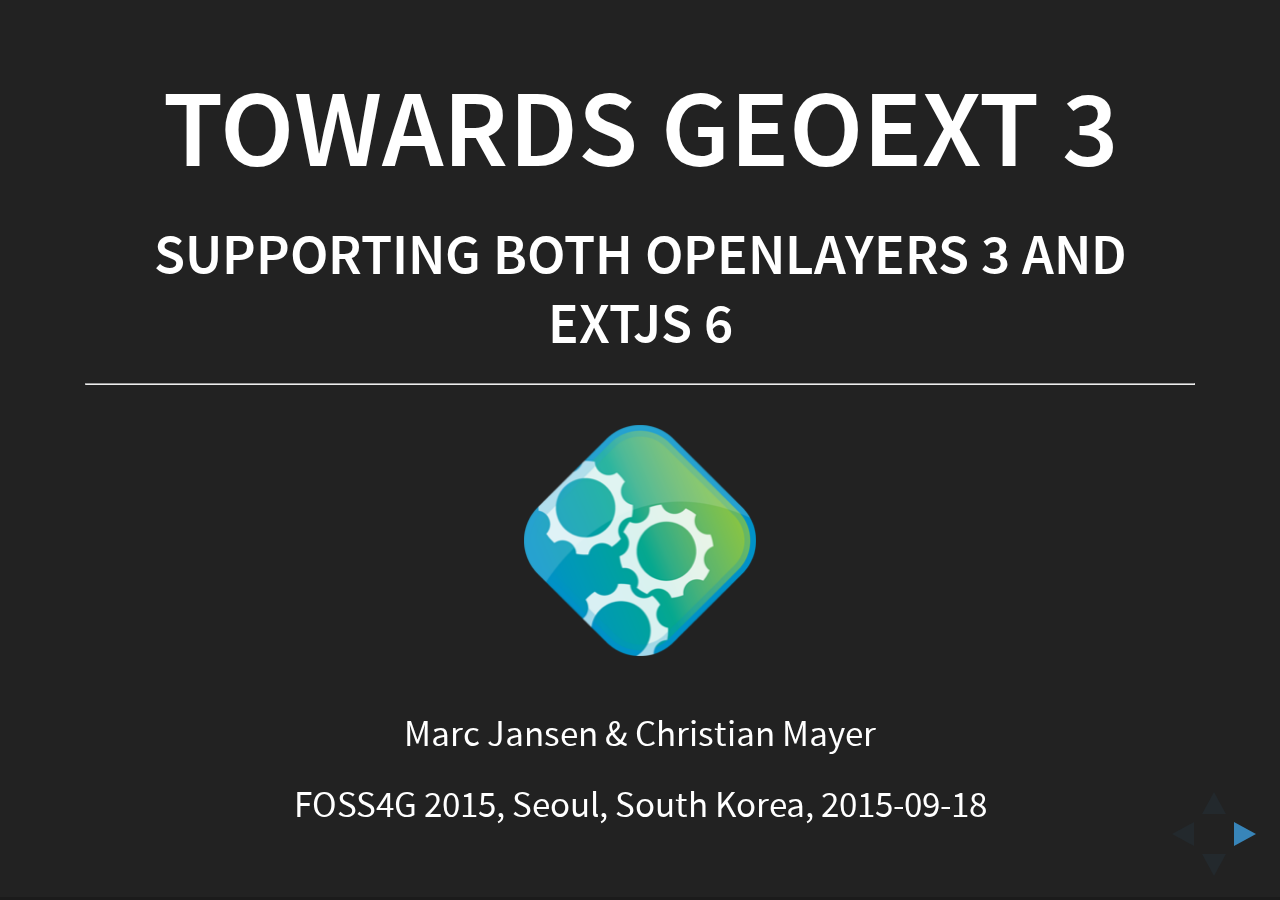
==== commit 89177dda: "Remove typos" ====
--- a/Towards-GeoExt-3-Supporting-both-OpenLayers-3-and-ExtJS-6.html
+++ b/Towards-GeoExt-3-Supporting-both-OpenLayers-3-and-ExtJS-6.html
@@ -43,29 +43,32 @@
 		<!-- Any section element inside of this container is displayed as a slide -->
 		<div class="slides">
 			<section>
-				<h1 class="force-natural-case">Towards GeoExt 3</h1>
-				<h3 class="force-natural-case">Supporting both OpenLayers 3 and ExtJS 6</h3>
+				<h1>Towards GeoExt 3</h1>
+				<h3>Supporting both OpenLayers 3 and ExtJS 6</h3>
 				<hr />
 				<img src="./resources/img/gx-logo-plain.png" class="plain" width=200/>
 				<p class="small">Marc Jansen &amp; Christian Mayer</p>
 				<p class="small">FOSS4G 2015, Seoul, South Korea, 2015-09-18</p>
 			</section>
 
-			<section>
+			<section id="outline">
 				<h2>Outline</h2>
 				<ul>
 					<li>Intro &amp; Meta</li>
-					<li>A short history of GeoExt</li>
-					<li>GeoExt 3
+					<li>A (short) history of GeoExt</li>
+					<li>So what is GeoExt 3?
 						<ul>
 							<li>Objectives</li>
 							<li>State</li>
-							<li>Examples</li>
-							<li>Major changes</li>
+							<li>Examples &amp; features</li>
 						</ul>
 					</li>
 					<li>Outlook</li>
 				</ul>
+			</section>
+
+			<section>
+				<h1>Intro &amp; Meta</h1>
 			</section>
 
 			<section id="author-marc-jansen" class="author">
@@ -84,7 +87,7 @@
 
 			<section id="about-company-terrestris">
 				<div class="print-wrap" style="height: 500px;">
-					<h2 class="force-natural-case">terrestris</h2>
+					<h2>terrestris</h2>
 					<div class="split-info">
 						<div class="part">
 							<img src="./resources/img/terrestris-logo.png" class="plain contrast" width="192"/>
@@ -96,9 +99,9 @@
 							<div class="enumeration">
 								<ul>
 									<li><a href="http://www.terrestris.de/">terrestris.de</a></li>
-                                    <li>OpenSource GIS from Bonn, Germany</li>
-                                    <li>Development, Projects &amp; Support/Teaching</li>
-                                    <li>Consulting, Planning, Implementation &amp; Maintenance</li>
+									<li>OpenSource GIS from Bonn, Germany</li>
+									<li>Development, Projects &amp; Support/Teaching</li>
+									<li>Consulting, Planning, Implementation &amp; Maintenance</li>
 								</ul>
 							</div>
 						</div>
@@ -118,11 +121,6 @@
 					<li>Speaker at nat. &amp; intern. conferences</li>
 					<li>♥ OpenSource &amp; GIS / Spatial</li>
 				</ul>
-			<!--
-				<div style="width: 30%">
-					<img class="plain contrast" alt="meggsimum.de Logo" src="./resources/img/logo-meggsimumde.jpg" style="clear: right;float: left; width: 100%">
-				</div>
-			-->
 			</section>
 
 			<section id="about-company-meggsimum">
@@ -139,8 +137,8 @@
 							<div class="enumeration">
 								<ul>
 									<li><a href="http://meggsimum.de/">meggsimum.de</a></li>
+									<li>Services around GIS</li>
 									<li>Based in Germany</li>
-									<li>Services around GIS</li>
 									<li>Webmapping Solutions</li>
 									<li>Software Planning and Development</li>
 									<li>Consulting and Trainings</li>
@@ -151,44 +149,60 @@
 				</div>
 			</section>
 
-<!-- https://twitter.com/bitovi/status/631050069903601664 HOT tweet! -->
-
-
 			<section id="about-geoext" class="">
 				<h2>GeoExt</h2>
 				<ul>
 					<li>JavaScript framework for sophisticated WebGIS</li>
 					<li>Based on OpenLayers and ExtJS</li>
-					<li>Extends ExtJS by spatial components</li>
+					<li>Extends ExtJS with spatial components</li>
+					<li>Embedding of spatial formats in ExtJS data-components</li>
 					<li>Rich webmapping interfaces</li>
-					<li>&copy; OSGeo</li>
+					<li>&copy; OSGeo, OpenSource</li>
 					<li><a href="https://github.com/geoext/geoext/commit/e345b6b4c6f78dc1da27de67672ca425f3074f74" target="_blank">First commit</a> on Mar 25, 2009</li>
 				</ul>
 			</section>
 
-			<section id="geoext-1.0.x" class="">
+			<section>
+				<h3>GeoExt…</h3>
+				<div class"no-print">
+					<h3 class="fragment">…is the <span class="highlight">marriage</span> of ExtJS and OpenLayers</h3>
+					<h3 class="fragment">…is the <span class="highlight">child</span> of ExtJS and OpenLayers</h3>
+					<h3 class="fragment">…<span class="highlight">enhances both</span> ExtJS and OpenLayers</h3>
+				</div>
+			</section>
+
+			<section>
+				<h1>A (short) history of GeoExt</h1>
+			</section>
+
+			<section id="geoext-1.x" class="">
 				<h2>GeoExt 1.x</h2>
 				<ul>
-					<li>Based on </li>
-					<ul>
-						<li>ExtJS 3.x</li>
-						<li>OpenLayers 2.x</li>
-					</ul>
+					<li>Based on ExtJS <span class="highlight">3.x</span> &amp;
+						OpenLayers <span class="highlight">2.x</span>
+					</li>
 					<li><a href="http://geoext.org/">geoext.org</a></li>
-					<img src="resources/img/geoext-1.png" alt="GeoExt v1.x app screenshot" />
-				</ul>
+					<img class="stretch" src="resources/img/geoext-1.png" alt="GeoExt v1.x app screenshot" />
+				</ul>
+			</section>
+
+			<section>
+				<img class="no-print plain stretch"
+				  src="resources/img/so-hot-right-now.jpg" />
+				<img class="print-only"
+				  src="./resources/img/so-hot-right-now.jpg"
+				  height=630 />
+				<p class="small"><a href="https://twitter.com/bitovi/status/631050069903601664">@bitovi on twitter</a></p>
 			</section>
 
 			<section id="geoext-2.0.x" class="">
 				<h2>GeoExt 2.0.x</h2>
 				<ul>
-					<li>Based on </li>
-					<ul>
-						<li>ExtJS 4.x</li>
-						<li>OpenLayers 2.x</li>
-					</ul>
+					<li>Based on ExtJS <span class="highlight">4.x</span> &amp;
+						OpenLayers <span class="highlight">2.x</span>
+					</li>
 					<li><a href="https://geoext.github.io/geoext2/">geoext.github.io/geoext2</a></li>
-					<img src="resources/img/geoext-2.0.png" alt="GeoExt v2.0.x app screenshot" />
+					<img class="stretch" src="resources/img/geoext-2.0.png" alt="GeoExt v2.0.x app screenshot" />
 				</ul>
 			</section>
 
@@ -197,38 +211,287 @@
 				<ul>
 					<li>Major improvements</li>
 					<ul>
+						<li>Support for new creation syntax</li>
 						<li>MVC support</li>
 						<li>Advanced app theming</li>
 						<li>Improved API-Docs</li>
-						<li>Compatibility to Sencha's build tools</li>
+						<li>Compatibility to Sencha's build tools (dependency
+							resolving, …)
+						</li>
 					</ul>
 				</ul>
 			</section>
 
-			<section id="geoext-2.1.x" class="">
-				<h2>GeoExt 2.1.x</h2>
-				<ul>
-					<li>Based on </li>
-					<ul>
-						<li>ExtJS 4.2.x or ExtJS 5.1.x</li>
-						<li>OpenLayers 2.x</li>
-					</ul>
-					<li>Currently in beta stage</li>
+			<section id="geoext-2.1.x">
+				<h2>GeoExt 2.1.x (<span class="highlight">beta</span>)</h2>
+				<ul>
+					<li>Based on ExtJS <span class="highlight">4.2.x</span> /
+						ExtJS <span class="highlight">5.1.x</span> OpenLayers
+						<span class="highlight">2.x</span>
+					</li>
 					<li><a href="https://geoext.github.io/geoext2/">geoext.github.io/geoext2</a></li>
-					<img src="resources/img/geoext-2.1.png" alt="GeoExt v2.1.x app screenshot" />
-				</ul>
-			</section>
-
-			<section id="geoext-2.1.x-improvements" class="">
+					<img class="stretch" src="resources/img/geoext-2.1.png" alt="GeoExt v2.1.x app screenshot" />
+				</ul>
+			</section>
+
+			<section id="geoext-2.1.x-improvements">
 				<h2>GeoExt 2.1.x</h2>
 				<ul>
 					<li>Major improvements</li>
 					<ul>
+						<li>Support for two major ExtJS versions</li>
 						<li>MVVM support</li>
 						<li>Two-way-binding</li>
 						<li>Improved mobile / touch support</li>
 						<li>Responsive design</li>
 					</ul>
+				</ul>
+			</section>
+
+			<section id="in-the-meantime" class="">
+				<h1>In the meantime…</h1>
+
+				<div class="fragment">
+					<h2>OpenLayers <span class="highlight">3</span></h2>
+					<p>&amp;</p>
+					<h2 class="fragment">ExtJS <span class="highlight">6</span></h2>
+				</div>
+				<h1 class="fragment">…were born</h1>
+			</section>
+
+			<section id="geoext3-codesprint">
+				<div class="print-wrap" style="height: 500px;">
+					<h2>GeoExt 3 Codesprint</h2>
+					<div class="split-info">
+						<div class="part">
+							<img src="./resources/img/geoext-front-black-smaller.png" class="plain contrast" width="280"/>
+							<br /><br />
+							<img src="./resources/img/geoext-sprinters-small.jpg" class="plain contrast" width="280"/>
+						</div>
+						<div class="part">
+							<div class="enumeration">
+								<ul>
+									<li>Jun 17 - Jun 19, 2015 in Bonn</li>
+									<li>10 developers from 4 countries</li>
+									<li>Built foundation for GeoExt 3 with</li>
+									<ul>
+										<li>OpenLayers 3</li>
+										<li>ExtJS 6</li>
+									</ul>
+								</ul>
+							</div>
+						</div>
+					</div>
+				</div>
+			</section>
+
+			<section id="geoext3-sponsors">
+				<h2>Sponsors</h2>
+				<ul>
+					<li>Bistum Eichst&auml;tt</li>
+					<li>Boundless</li>
+					<li>Bundesamt f&uuml;r Strahlenschutz</li>
+					<li>Compass Informatics Ltd</li>
+					<li>ISB AG</li>
+					<li>Landesamt f&uuml;r Geoinformation und Landentwicklung
+						Baden W&uuml;rttemberg
+					</li>
+					<li>Landplan AG</li>
+					<li>meggsimum</li>
+					<li>terrestris GmbH &amp; Co. KG</li>
+				</ul>
+			</section>
+
+			<section>
+				<h1>So what is GeoExt 3?</h1>
+			</section>
+
+			<section>
+				<h2>Objectives</h2>
+				<ul>
+					<li>Start from scratch</li>
+					<li>Benefit from sencha tooling (build / packaging)</li>
+					<li>Unbiased about medium (desktop / mobile)</li>
+					<li>Enable access of library objects (e.g. ol3)</li>
+					<li>More examples, improved tests and documentation</li>
+				</ul>
+			</section>
+
+			<section>
+				<h2>State</h2>
+				<ul>
+					<li>
+						<a href="https://github.com/geoext/geoext3">
+							github.com/geoext/geoext3
+						</a>
+						<span class="ok">✔</span>
+					</li>
+					<li>&gt; 300 commits<span class="ok">✔</span></li>
+					<li>7 contributors<span class="ok">✔</span></li>
+					<li>Build and packaging <span class="ok">✔</span></li>
+					<li>82% test-coverage <span class="ok">✔</span></li>
+					<li>Nice API-docs <span class="ok">✔</span></li>
+					<li>Some examples <span class="ok">✔</span></li>
+					<li>BSD to GPLv3<span class="ok">✔</span></li>
+					<li>Universal app example <span class="nope">✗</span></li>
+					<li>0 releases <span class="nope">✗</span></li>
+				</ul>
+			</section>
+
+			<section>
+				<h2>Examples &amp; features</h2>
+			</section>
+
+			<section>
+				<p class="small" style="margin: 0;">
+					<a href="http://rawgit.com/geoext/geoext3/master/examples/component/map.html">
+						Basic mapcomponent example
+					</a>
+				</p>
+				<img class="no-print stretch"
+				  src="./resources/img/gx3-mapcomponent-example.png"
+				  alt="A basic example of the map component of GeoExt 3" />
+				<img class="print-only"
+				  src="./resources/img/gx3-mapcomponent-example.png"
+				  height=600 />
+			</section>
+			<section>
+				<pre><code data-trim>
+var olMap = new ol.Map({
+    layers: [
+        // …
+    ],
+    view: new ol.View({
+        // …
+    })
+});
+
+var mapComponent = Ext.create('GeoExt.component.Map', {
+    map: olMap
+});</code></pre>
+			</section>
+
+			<section>
+				<p class="small" style="margin: 0;">
+					<a href="http://rawgit.com/geoext/geoext3/master/examples/component/overviewMap.html">
+						Overview component example
+					</a>
+				</p>
+				<img class="no-print stretch"
+				  src="./resources/img/gx3-overviewcomponent-example.png"
+				  alt="Two examples of the overview component of GeoExt 3" />
+				<img class="print-only"
+				  src="./resources/img/gx3-overviewcomponent-example.png"
+				  height=600 />
+			</section>
+
+			<section>
+				<p class="small" style="margin: 0;">
+					<a href="http://rawgit.com/geoext/geoext3/master/examples/tree/tree-legend-simple.html">
+						Layertree with legends example
+					</a>
+				</p>
+				<img class="no-print stretch"
+				  src="./resources/img/gx3-legend-tree-example.png"
+				  alt="An examples showing legends in a hierarchical layer tree of GeoExt 3" />
+				<img class="print-only"
+				  src="./resources/img/gx3-legend-tree-example.png"
+				  height=600 />
+			</section>
+
+			<section>
+				<p class="small" style="margin: 0;">
+					<a href="http://rawgit.com/geoext/geoext3/master/examples/print/basic-mapfish.html">
+						Printing example (with MapFish v3)
+					</a>
+				</p>
+				<img class="no-print stretch"
+				  src="./resources/img/gx3-basic-mapfish-print-example.png"
+				  alt="An example showing the MapfishPrintProvider of GeoExt 3 in action" />
+				<img class="print-only"
+				  src="./resources/img/gx3-basic-mapfish-print-example.png"
+				  height=600 />
+			</section>
+
+			<section>
+				<p class="small" style="margin: 0;">
+					Resulting PDF of printing example
+				</p>
+				<img class="no-print stretch"
+				  src="./resources/img/gx3-basic-mapfish-print-pdf.png"
+				  alt="A screenshot of the generated PDF" />
+				<img class="print-only"
+				  src="./resources/img/gx3-basic-mapfish-print-pdf.png"
+				  height=600 />
+			</section>
+
+			<section>
+				<p class="small" style="margin: 0;">
+					<a href="http://rawgit.com/geoext/geoext3/master/examples/popup/gx-popup.html">
+						GeoExt popups and pointerrest
+					</a>
+				</p>
+				<img class="no-print stretch"
+				  src="./resources/img/gx3-popup-example.png"
+				  alt="GeoExt popups on the map" />
+				<img class="print-only"
+				  src="./resources/img/gx3-popup-example.png"
+				  height=600 />
+			</section>
+
+			<section>
+				<p class="small" style="margin: 0;">
+					<a href="http://rawgit.com/geoext/geoext3/master/examples/renderer/renderer.html">
+						Feature renderer
+					</a>
+				</p>
+				<img class="stretch"
+				  src="./resources/img/gx3-feature-renderer.png"
+				  alt="GeoExt feature renderer in action" />
+			</section>
+
+			<section>
+				<p class="small" style="margin: 0;">
+					<a href="http://rawgit.com/geoext/geoext3/master/examples/renderer/renderer.html">
+						Feature store in grid
+					</a>
+				</p>
+				<img class="no-print stretch"
+				  src="./resources/img/gx3-feature-grid-example.png"
+				  alt="Two grids configured with a feature store and feature renderer column" />
+				<img class="print-only"
+				  src="./resources/img/gx3-feature-grid-example.png"
+				  height=600 />
+			</section>
+
+			<section>
+				<p class="small" style="margin: 0;">
+					<a href="http://rawgit.com/geoext/geoext3/master/examples/mapviewform/mapviewform.html">
+						MapView-form
+					</a>
+				</p>
+				<img class="no-print stretch"
+				  src="./resources/img/gx3-mapview-form-example.png"
+				  alt="Properties of a map view in an editable form" />
+				<img class="print-only"
+				  src="./resources/img/gx3-mapview-form-example.png"
+				  height=600 />
+			</section>
+
+			<section>
+				<h1>Outlook</h1>
+			</section>
+
+			<section>
+				<h2>Outlook / future</h2>
+				<ul>
+					<li>Release betas / previews</li>
+					<li>Develop <span class="highlight">roadmap</span></li>
+					<li>Attract <span class="highlight">more people</span></li>
+					<li>Universal application</li>
+					<li>Possible restructuring: GeoExt-<span class="highlight">base</span>, -<span class="highlight">modern</span>, -<span class="highlight">classic</span></li>
+					<li>Continuous deployment: <a href="https://github.com/geoext/geoext3/compare/master...marcjansen:auto-update-gh-pages">WIP</a></li>
+					<li>… then release it as <span class="highlight">3.0.0</span></li>
 				</ul>
 			</section>
 
@@ -261,7 +524,7 @@
 					<address style="text-align: right">
 						<strong>Christian Mayer</strong><br />
 						<span style="font-size: smaller;">
-							meggsimum.de<br />
+							meggsimum<br />
 							Hauptstraße 165a<br />
 							67125 Dannstadt-Schauernheim<br />
 							Germany<br />
@@ -269,18 +532,15 @@
 						</span>
 					</address>
 				</div>
-				<h4 style="clear:both;">Licence</h4>
-
+				<h4 style="clear:both;">License</h4>
 				<div>
-
-
 					<p class="small" id="license">
 						The slides of this talk are licensed under <a
 						href="http://creativecommons.org/licenses/by-sa/2.0/">CC BY-SA
-						<img src="./resources/img/by-sa.png" style="height: 1.2em; margin: 0 0 -0.25em 0.25em" class="plain" />
-						</a>
+						<img src="./resources/img/by-sa.png"
+						style="height: 1.2em; margin: 0 0 -0.25em 0.25em"
+						class="plain" /></a>
 					</p>
-
 					<p class="small">
 						<a href="http://marcjansen.github.io/foss4g-2015/Towards-GeoExt-3-Supporting-both-OpenLayers-3-and-ExtJS-6.html">Slides (HTML)</a>,
 						<a href="http://marcjansen.github.io/foss4g-2015/Towards-GeoExt-3-Supporting-both-OpenLayers-3-and-ExtJS-6.pdf">Slides (PDF)</a>,
